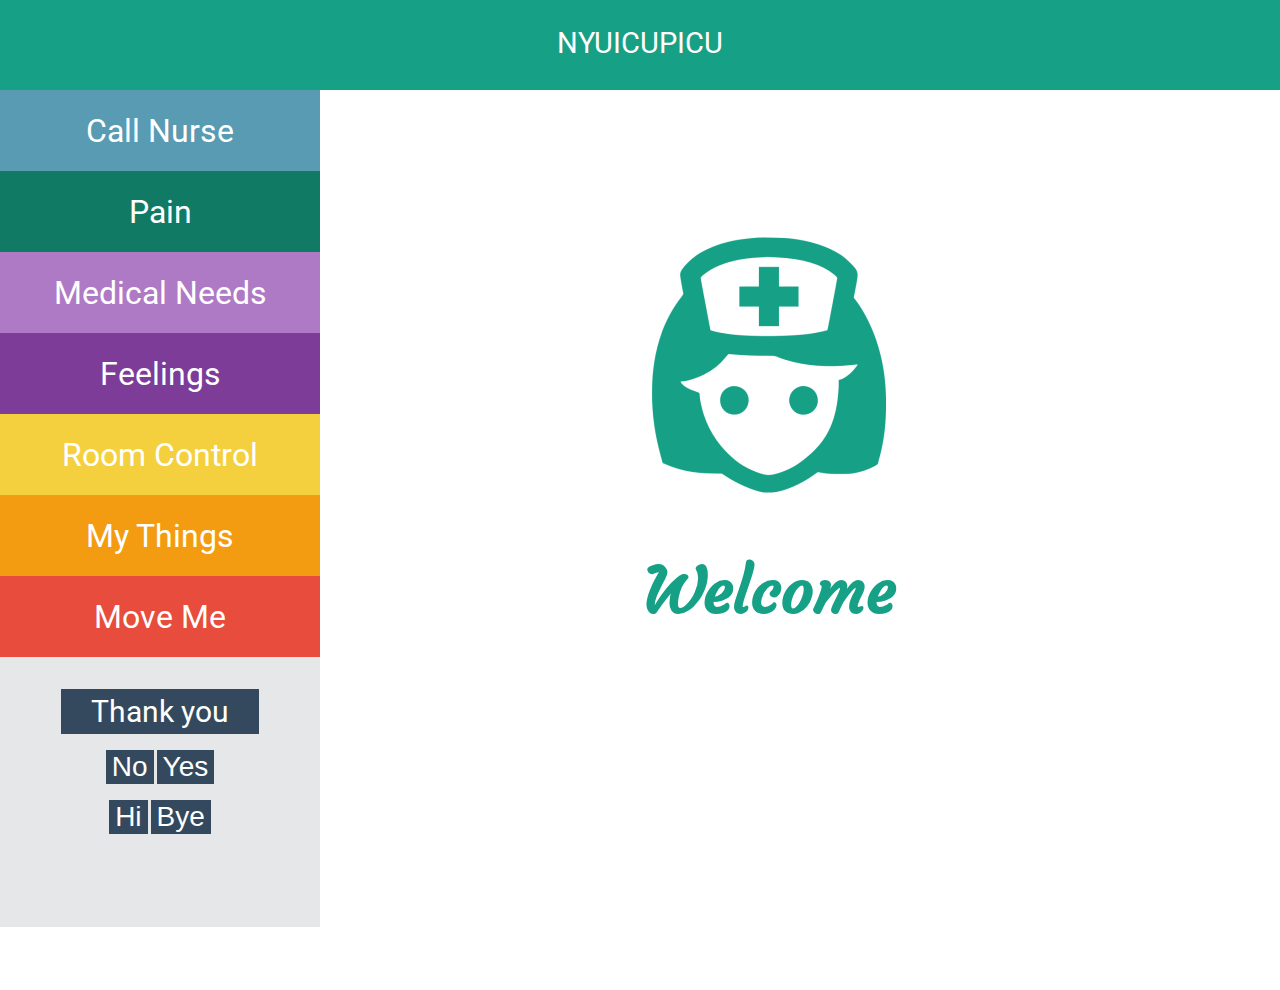
==== www/index.html @ 37440c9d "ICUPICU source code" ====
<!DOCTYPE html>
<!--
    Copyright (c) 2012-2016 Adobe Systems Incorporated. All rights reserved.

    Licensed to the Apache Software Foundation (ASF) under one
    or more contributor license agreements.  See the NOTICE file
    distributed with this work for additional information
    regarding copyright ownership.  The ASF licenses this file
    to you under the Apache License, Version 2.0 (the
    "License"); you may not use this file except in compliance
    with the License.  You may obtain a copy of the License at

    http://www.apache.org/licenses/LICENSE-2.0

    Unless required by applicable law or agreed to in writing,
    software distributed under the License is distributed on an
    "AS IS" BASIS, WITHOUT WARRANTIES OR CONDITIONS OF ANY
     KIND, either express or implied.  See the License for the
    specific language governing permissions and limitations
    under the License.
-->
<html>

<head>

    <link href="https://fonts.googleapis.com/css?family=Roboto" rel="stylesheet">
    <link href="https://fonts.googleapis.com/css?family=Courgette" rel="stylesheet">

    <meta charset="utf-8" />
    <meta name="format-detection" content="telephone=no" />
    <meta name="msapplication-tap-highlight" content="no" />
    <meta name="viewport" content="user-scalable=no, initial-scale=1, maximum-scale=1, minimum-scale=1, width=device-width" />
    <!-- This is a wide open CSP declaration. To lock this down for production, see below. -->
    <meta http-equiv="Content-Security-Policy" content="default-src * 'unsafe-inline'; style-src 'self' 'unsafe-inline'; media-src *" />
    <!-- Good default declaration:
    * gap: is required only on iOS (when using UIWebView) and is needed for JS->native communication
    * https://ssl.gstatic.com is required only on Android and is needed for TalkBack to function properly
    * Disables use of eval() and inline scripts in order to mitigate risk of XSS vulnerabilities. To change this:
        * Enable inline JS: add 'unsafe-inline' to default-src
        * Enable eval(): add 'unsafe-eval' to default-src
    * Create your own at http://cspisawesome.com
    -->
    <!-- <meta http-equiv="Content-Security-Policy" content="default-src 'self' data: gap: 'unsafe-inline' https://ssl.gstatic.com; style-src 'self' 'unsafe-inline'; media-src *" /> -->

    <link rel="stylesheet" type="text/css" href="css/index.css"/>
    <title>The Patient Communicator</title>
</head>

<body>
    <div id = "header">
      <h1 aria-hidden="true"> NYUICUPICU </h1>
    </div>
    <div id = "side_buttons">
      <button type = "button" class = "button" id = "button1" onclick='speak("call nurse")'>Call Nurse</button>
      <button type = "button" class = "button" id = "button2" onclick="location.href = 'pages/pain.html'">Pain</button>
      <button type = "button" class = "button" id = "button3">Medical Needs</button>
      <button type = "button" class = "button" id = "button4">Feelings</button>
      <button type = "button" class = "button" id = "button5">Room Control</button>
      <button type = "button" class = "button" id = "button6">My Things</button>
      <button type = "button" class = "button" id = "button7">Move Me</button>
      <div id = "words">
        <button type="button" id = "thanks_button" onclick='speak("thank you")'> Thank you </button>
        <div class = "greetings">
          <button type="button" class = "small_button" onclick='speak("no")'> No </button>
          <button type="button" class = "small_button" onclick='speak("yes")'> Yes </button>
        </div>
        <div class = "greetings">
          <button type="button" class = "small_button" onclick='speak("hi")'> Hi </button>
          <button type="button" class = "small_button" onclick='speak("bye")'> Bye </button>
        </div>
      </div>
    </div>

    <div id = "page_content">
      <div class="message">
        <img id = "nurse_icon" src="img/nurse.png" alt="nurse" aria-hidden="true">
        <h1 id = "welcome" aria-hidden="true"> Welcome </h1>
      </div>
    </div>

    <script src="https://code.jquery.com/jquery-3.1.1.min.js"   integrity="sha256-hVVnYaiADRTO2PzUGmuLJr8BLUSjGIZsDYGmIJLv2b8="   crossorigin="anonymous"></script>
    <script type="text/javascript" src="js/script.js"></script>
    <script type="text/javascript" src="cordova.js"></script>
    <script type="text/javascript" src="js/index.js"></script>
    <script type="text/javascript">
        app.initialize();
    </script>
</body>

</html>
---- www/css/index.css ----
* {
    -webkit-tap-highlight-color: rgba(0,0,0,0); /* make transparent link selection, adjust last value opacity 0 to 1.0 */
}

body {
    -webkit-touch-callout: none;                /* prevent callout to copy image, etc when tap to hold */
    -webkit-text-size-adjust: none;             /* prevent webkit from resizing text to fit */
    -webkit-user-select: none;                  /* prevent copy paste, to allow, change 'none' to 'text' */
    background-attachment:fixed;
    font-family: 'Roboto', sans-serif;
    font-size:12px;
    height:100%;
    margin:0px;
    padding:0px;
    width:100%;
}

/* Portrait layout (default) */
.app {
    position:absolute;             /* position in the center of the screen */
    left:50%;
    top:50%;
    height:50px;                   /* text area height */
    width:225px;                   /* text area width */
    text-align:center;
    padding:180px 0px 0px 0px;     /* image height is 200px (bottom 20px are overlapped with text) */
    margin:-115px 0px 0px -112px;  /* offset vertical: half of image height and text area height */
                                   /* offset horizontal: half of text area width */
}

/* Landscape layout (with min-width) */
@media screen and (orientation landscape) {
    .app {
        background-position:left center;
        padding:75px 0px 75px 170px;  /* padding-top + padding-bottom + text area = image height */
        margin:-90px 0px 0px -198px;  /* offset vertical: half of image height */
                                      /* offset horizontal: half of image width and text area width */
    }
}

h1 {
    font-size:24px;
    font-weight:normal;
    margin:0px;
    overflow:visible;
    padding:0px;
    text-align:center;
}

.event {
    border-radius:4px;
    -webkit-border-radius:4px;
    color:#FFFFFF;
    font-size:12px;
    margin:0px 30px;
    padding:2px 0px;
}

.event.listening {
    background-color:#333333;
    display:block;
}

.event.received {
    background-color:#4B946A;
    display:none;
}

@keyframes fade {
    from { opacity: 1.0; }
    50% { opacity: 0.4; }
    to { opacity: 1.0; }
}

@-webkit-keyframes fade {
    from { opacity: 1.0; }
    50% { opacity: 0.4; }
    to { opacity: 1.0; }
}

.blink {
    animation:fade 3000ms infinite;
    -webkit-animation:fade 3000ms infinite;
}

#header {
  position: fixed;
  width: 100%;
  height: 10vh;
  background-color:#16A085;
  z-index: 1;
}

#header h1 {
  color: white;
  margin-top: 2%;
  font-size: 1.8rem;
}

#side_buttons {
  z-index:0;
  position: absolute;
  margin-top: 10vh;
  width: 25vw;
  height: 100vh;
}

.button {
  font-family: 'Roboto', sans-serif;
  background-color:#599bb3;
	font-size: 2rem;
	text-decoration:none;
  display: block;
  width: 25vw;
  height: 9vh;
  padding: 0;
  border: none;
  color: white;
}

#button1 {
  background-color:#599bb3;
}
#button2 {
  background-color:#117A65;
}
#button3 {
  background-color: #AF7AC5;
}
#button4 {
  background-color: #7D3C98;
}
#button5 {
  background-color: #F4D03F;
}
#button6 {
  background-color: #F39C12;
}
#button7 {
  background-color: #E74C3C;
}

#words {
  position: absolute;
  background-color: #E5E7E9;
  width: 25vw;
  height: 30vh;
  display: block;
  border: none;
  padding: 0;
}

#thanks_button {
  font-family: 'Roboto', sans-serif;
  display: block;
  text-align: center;
  margin: 0 auto;
  margin-top: 10%;
  position: relative;
  outline: none;
  border: none;
  padding: 5px;
  padding-left: 30px;
  padding-right: 30px;
  font-size: 30px;
  background-color: #34495E;
  color: white;
}

.greetings {
  font-family: 'Roboto', sans-serif;
  margin: 0 auto;
  text-align: center;
  margin-top: 5%;
}
.small_button {
  margin: 0 auto;
  background-color: #34495E;
  color: white;
  border: none;
  font-size: 28px;
}

#page_content {
  position: fixed;
  width: 85vw;
  top: 10vw;
  left:25vh;
  text-align: center;
}

#nurse_icon {
  margin: 0 auto;
  margin-top: 10%;
}

#welcome {

  font-family: 'Courgette', cursive;
  margin: 5%;
  font-size: 4rem;
  font-weight: bold;
  color: #16A085;
}
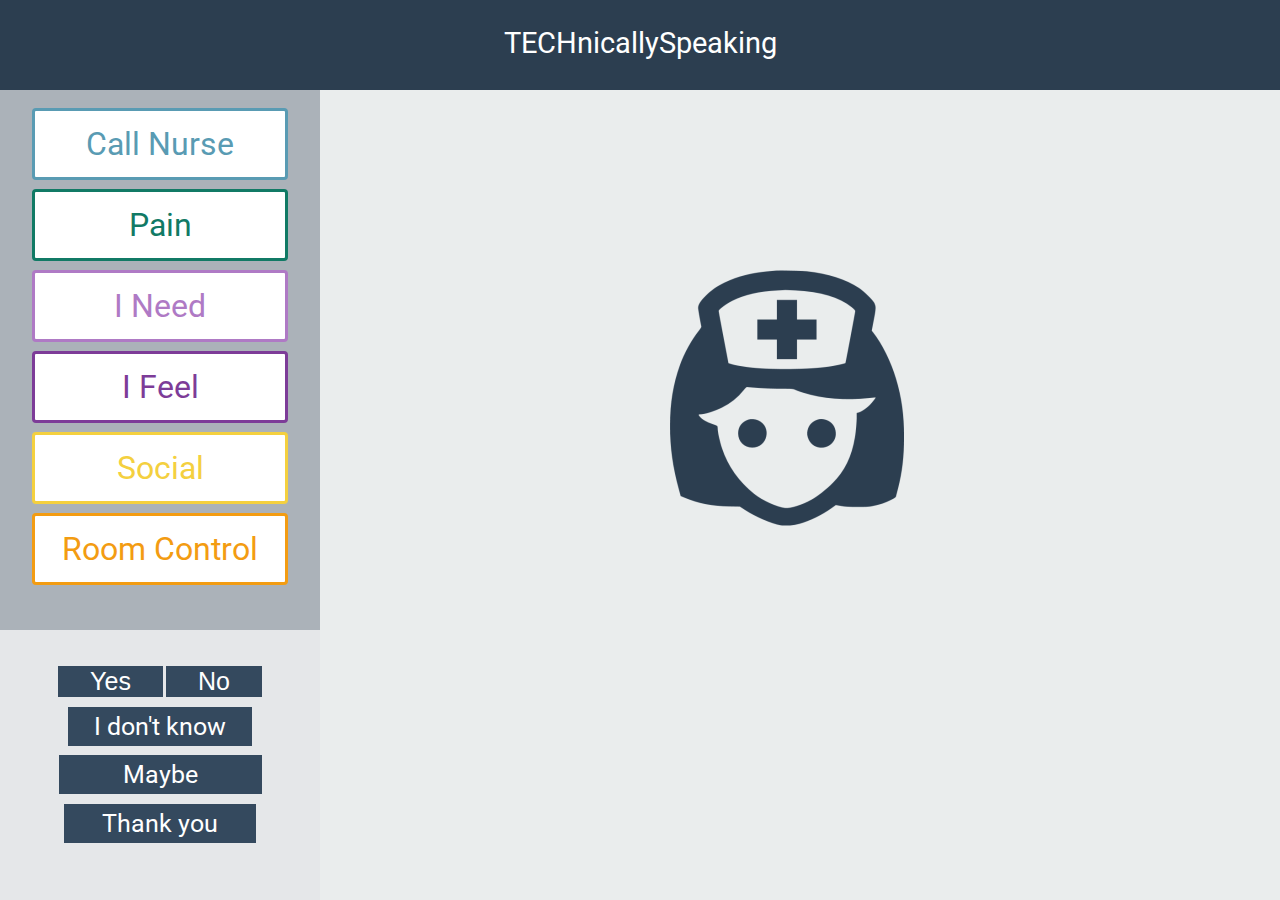
==== commit 0328c678: "updated homepage" ====
--- a/www/index.html
+++ b/www/index.html
@@ -48,33 +48,31 @@
 
 <body>
     <div id = "header">
-      <h1 aria-hidden="true"> NYUICUPICU </h1>
+      <h1 aria-hidden="true"> TECHnicallySpeaking </h1>
     </div>
     <div id = "side_buttons">
-      <button type = "button" class = "button" id = "button1" onclick='speak("call nurse")'>Call Nurse</button>
-      <button type = "button" class = "button" id = "button2" onclick="location.href = 'pages/pain.html'">Pain</button>
-      <button type = "button" class = "button" id = "button3">Medical Needs</button>
-      <button type = "button" class = "button" id = "button4">Feelings</button>
-      <button type = "button" class = "button" id = "button5">Room Control</button>
-      <button type = "button" class = "button" id = "button6">My Things</button>
-      <button type = "button" class = "button" id = "button7">Move Me</button>
+      <div id = "main_background">
+          <button type = "button" class = "button" id = "nurse_button" onclick='speak("call nurse")'>Call Nurse</button>
+          <button type = "button" class = "button" id = "pain_button" onclick="location.href = 'pages/pain.html'">Pain</button>
+          <button type = "button" class = "button" id = "need_button"> I Need </button>
+          <button type = "button" class = "button" id = "feel_button"> I Feel</button>
+          <button type = "button" class = "button" id = "social_button">Social</button>
+          <button type = "button" class = "button" id = "room_button">Room Control</button>
+      </div>
       <div id = "words">
-        <button type="button" id = "thanks_button" onclick='speak("thank you")'> Thank you </button>
         <div class = "greetings">
+          <button type="button" class = "small_button" onclick='speak("yes")'> Yes </button>
           <button type="button" class = "small_button" onclick='speak("no")'> No </button>
-          <button type="button" class = "small_button" onclick='speak("yes")'> Yes </button>
         </div>
-        <div class = "greetings">
-          <button type="button" class = "small_button" onclick='speak("hi")'> Hi </button>
-          <button type="button" class = "small_button" onclick='speak("bye")'> Bye </button>
-        </div>
+        <button type="button" id= "dont" class = "phrase" onclick='speak("I don&quot;t know")'>I don't know</button>
+        <button type="button" id="maybe" class = "phrase" onclick='speak("maybe")'> Maybe </button>
+        <button type="button" class = "phrase" onclick='speak("thank you")'> Thank you </button>
       </div>
     </div>
 
     <div id = "page_content">
       <div class="message">
         <img id = "nurse_icon" src="img/nurse.png" alt="nurse" aria-hidden="true">
-        <h1 id = "welcome" aria-hidden="true"> Welcome </h1>
       </div>
     </div>
 
--- a/www/css/index.css
+++ b/www/css/index.css
@@ -87,7 +87,7 @@
   position: fixed;
   width: 100%;
   height: 10vh;
-  background-color:#16A085;
+  background-color:#2C3E50;
   z-index: 1;
 }
 
@@ -102,42 +102,54 @@
   position: absolute;
   margin-top: 10vh;
   width: 25vw;
-  height: 100vh;
+  height: 90vh;
+}
+
+#main_background {
+  height: 59vh;
+  background-color:#ABB2B9;
+  padding-top: 1vh;
 }
 
 .button {
   font-family: 'Roboto', sans-serif;
-  background-color:#599bb3;
 	font-size: 2rem;
 	text-decoration:none;
   display: block;
-  width: 25vw;
-  height: 9vh;
+  width: 20vw;
+  height: 8vh;
   padding: 0;
-  border: none;
-  color: white;
-}
-
-#button1 {
-  background-color:#599bb3;
-}
-#button2 {
-  background-color:#117A65;
-}
-#button3 {
-  background-color: #AF7AC5;
-}
-#button4 {
-  background-color: #7D3C98;
-}
-#button5 {
-  background-color: #F4D03F;
-}
-#button6 {
-  background-color: #F39C12;
-}
-#button7 {
-  background-color: #E74C3C;
+  background-color:white;
+  margin: 0 auto;
+  border-style: solid;
+  border-width: medium;
+  border-radius: 4px;
+  margin-top: 1vh;
+}
+
+#nurse_button {
+  color: #599bb3;
+  border-color: #599bb3;
+}
+#pain_button{
+  color:#117A65;
+  border-color: #117A65;
+}
+#need_button {
+  color: #AF7AC5;
+  border-color:  #AF7AC5;
+}
+#feel_button {
+  color: #7D3C98;
+  border-color: #7D3C98;
+}
+#social_button {
+  color:#F4D03F;
+  border-color: #F4D03F;
+}
+#room_button {
+  color: #F39C12;
+  border-color: #F39C12;
 }
 
 #words {
@@ -150,55 +162,63 @@
   padding: 0;
 }
 
-#thanks_button {
+.phrase {
   font-family: 'Roboto', sans-serif;
   display: block;
   text-align: center;
   margin: 0 auto;
-  margin-top: 10%;
+  margin-top: 3%;
   position: relative;
   outline: none;
   border: none;
   padding: 5px;
-  padding-left: 30px;
-  padding-right: 30px;
-  font-size: 30px;
+  font-size: 25px;
   background-color: #34495E;
   color: white;
+  padding-right: 3vw;
+  padding-left: 3vw;
+}
+
+#maybe {
+  padding-right: 5vw;
+  padding-left: 5vw;
+}
+
+#dont {
+  padding-right: 2vw;
+  padding-left: 2vw;
 }
 
 .greetings {
   font-family: 'Roboto', sans-serif;
   margin: 0 auto;
   text-align: center;
-  margin-top: 5%;
+  margin-top: 4vh;
 }
 .small_button {
   margin: 0 auto;
   background-color: #34495E;
   color: white;
   border: none;
-  font-size: 28px;
+  font-size: 25px;
+  padding-left: 2.5vw;
+  padding-right: 2.5vw;
 }
 
 #page_content {
-  position: fixed;
+  background-color: #EAEDED;
+  position: absolute;
   width: 85vw;
-  top: 10vw;
-  left:25vh;
+  height: 90vh;
+  top: 10vh;
+  left: 25vw;
+}
+
+.message {
   text-align: center;
-}
-
+  margin: 0 auto;
+}
 #nurse_icon {
-  margin: 0 auto;
-  margin-top: 10%;
-}
-
-#welcome {
-
-  font-family: 'Courgette', cursive;
-  margin: 5%;
-  font-size: 4rem;
-  font-weight: bold;
-  color: #16A085;
-}
+  margin-top: 20vh;
+  margin-right: 12vw;
+}
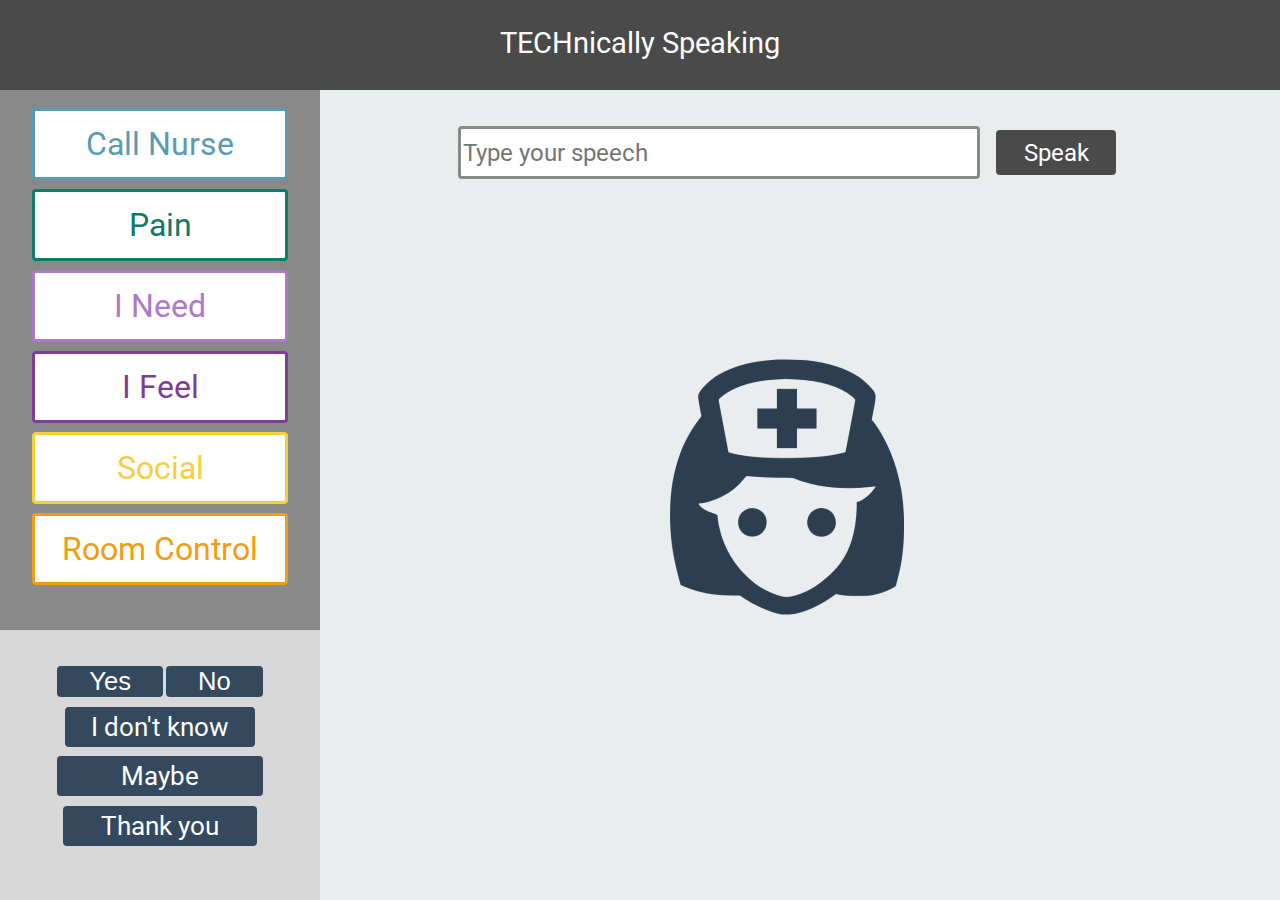
==== commit 6a0634b8: "finished homepage" ====
--- a/www/index.html
+++ b/www/index.html
@@ -1,36 +1,15 @@
 <!DOCTYPE html>
-<!--
-    Copyright (c) 2012-2016 Adobe Systems Incorporated. All rights reserved.
-
-    Licensed to the Apache Software Foundation (ASF) under one
-    or more contributor license agreements.  See the NOTICE file
-    distributed with this work for additional information
-    regarding copyright ownership.  The ASF licenses this file
-    to you under the Apache License, Version 2.0 (the
-    "License"); you may not use this file except in compliance
-    with the License.  You may obtain a copy of the License at
-
-    http://www.apache.org/licenses/LICENSE-2.0
-
-    Unless required by applicable law or agreed to in writing,
-    software distributed under the License is distributed on an
-    "AS IS" BASIS, WITHOUT WARRANTIES OR CONDITIONS OF ANY
-     KIND, either express or implied.  See the License for the
-    specific language governing permissions and limitations
-    under the License.
--->
 <html>
 
 <head>
 
     <link href="https://fonts.googleapis.com/css?family=Roboto" rel="stylesheet">
-    <link href="https://fonts.googleapis.com/css?family=Courgette" rel="stylesheet">
+    <link href="https://fonts.googleapis.com/css?family=PT+Sans+Narrow" rel="stylesheet">
 
     <meta charset="utf-8" />
     <meta name="format-detection" content="telephone=no" />
     <meta name="msapplication-tap-highlight" content="no" />
     <meta name="viewport" content="user-scalable=no, initial-scale=1, maximum-scale=1, minimum-scale=1, width=device-width" />
-    <!-- This is a wide open CSP declaration. To lock this down for production, see below. -->
     <meta http-equiv="Content-Security-Policy" content="default-src * 'unsafe-inline'; style-src 'self' 'unsafe-inline'; media-src *" />
     <!-- Good default declaration:
     * gap: is required only on iOS (when using UIWebView) and is needed for JS->native communication
@@ -48,7 +27,7 @@
 
 <body>
     <div id = "header">
-      <h1 aria-hidden="true"> TECHnicallySpeaking </h1>
+      <h1 aria-hidden="true"> TECHnically Speaking </h1>
     </div>
     <div id = "side_buttons">
       <div id = "main_background">
@@ -70,9 +49,17 @@
       </div>
     </div>
 
-    <div id = "page_content">
-      <div class="message">
+    <div id = "main_page">
+      <div id = "speech">
+        <form class="speech-form">
+            <input type="text" id = "speech_text" placeholder = "Type your speech" value="">
+            <input type="submit" id="speech_submit" value="Speak">
+        </form>
+      </div>
+      <!-- Changes according to the page -->
+      <div class="page_content">
         <img id = "nurse_icon" src="img/nurse.png" alt="nurse" aria-hidden="true">
+        <h2 id = "welcome"></h2>
       </div>
     </div>
 
@@ -83,6 +70,6 @@
     <script type="text/javascript">
         app.initialize();
     </script>
-</body>
+  </body>
 
 </html>
--- a/www/css/index.css
+++ b/www/css/index.css
@@ -85,9 +85,9 @@
 
 #header {
   position: fixed;
-  width: 100%;
+  width: 100vw;
   height: 10vh;
-  background-color:#2C3E50;
+  background-color:#4A4A4A;
   z-index: 1;
 }
 
@@ -107,7 +107,7 @@
 
 #main_background {
   height: 59vh;
-  background-color:#ABB2B9;
+  background-color:#898989;
   padding-top: 1vh;
 }
 
@@ -154,7 +154,7 @@
 
 #words {
   position: absolute;
-  background-color: #E5E7E9;
+  background-color: #D8D8D8;
   width: 25vw;
   height: 30vh;
   display: block;
@@ -172,11 +172,12 @@
   outline: none;
   border: none;
   padding: 5px;
-  font-size: 25px;
+  font-size: 1.6rem;
   background-color: #34495E;
   color: white;
   padding-right: 3vw;
   padding-left: 3vw;
+  border-radius: 4px;
 }
 
 #maybe {
@@ -200,12 +201,13 @@
   background-color: #34495E;
   color: white;
   border: none;
-  font-size: 25px;
+  font-size: 1.6rem;
   padding-left: 2.5vw;
   padding-right: 2.5vw;
-}
-
-#page_content {
+  border-radius: 4px;
+}
+
+#main_page {
   background-color: #EAEDED;
   position: absolute;
   width: 85vw;
@@ -214,11 +216,52 @@
   left: 25vw;
 }
 
-.message {
-  text-align: center;
-  margin: 0 auto;
-}
+.page_content {
+  text-align: center;
+  margin: 0 auto;
+}
+
 #nurse_icon {
   margin-top: 20vh;
   margin-right: 12vw;
 }
+
+#welcome {
+  font-family: 'PT Sans Narrow', sans-serif;
+  font-size: 2rem;
+  margin-right: 12vw;
+  color:#2C3E50;
+}
+
+#speech {
+  margin: 0 auto;
+  text-align: center;
+  margin-right: 12vw;
+  margin-top: 4vh;
+}
+
+#speech_text {
+  font-family: 'Roboto', sans-serif;
+  width: 40vw;
+  height:5vh;
+  font-size: 1.5rem;
+  border-color:#898989;
+  border-width: medium;
+  border-style: solid;
+  border-radius: 4px;
+  text-shadow: none;
+}
+
+#speech_submit {
+  font-family: 'Roboto', sans-serif;
+  height:5vh;
+  padding-left: 2vw;
+  padding-right: 2vw;
+  margin-left: 1vw;
+  color:white;
+  background-color:#4A4A4A;
+  font-size: 1.5rem;
+  border-color: #4A4A4A;
+  border-style: solid;
+  border-radius: 4px;
+}
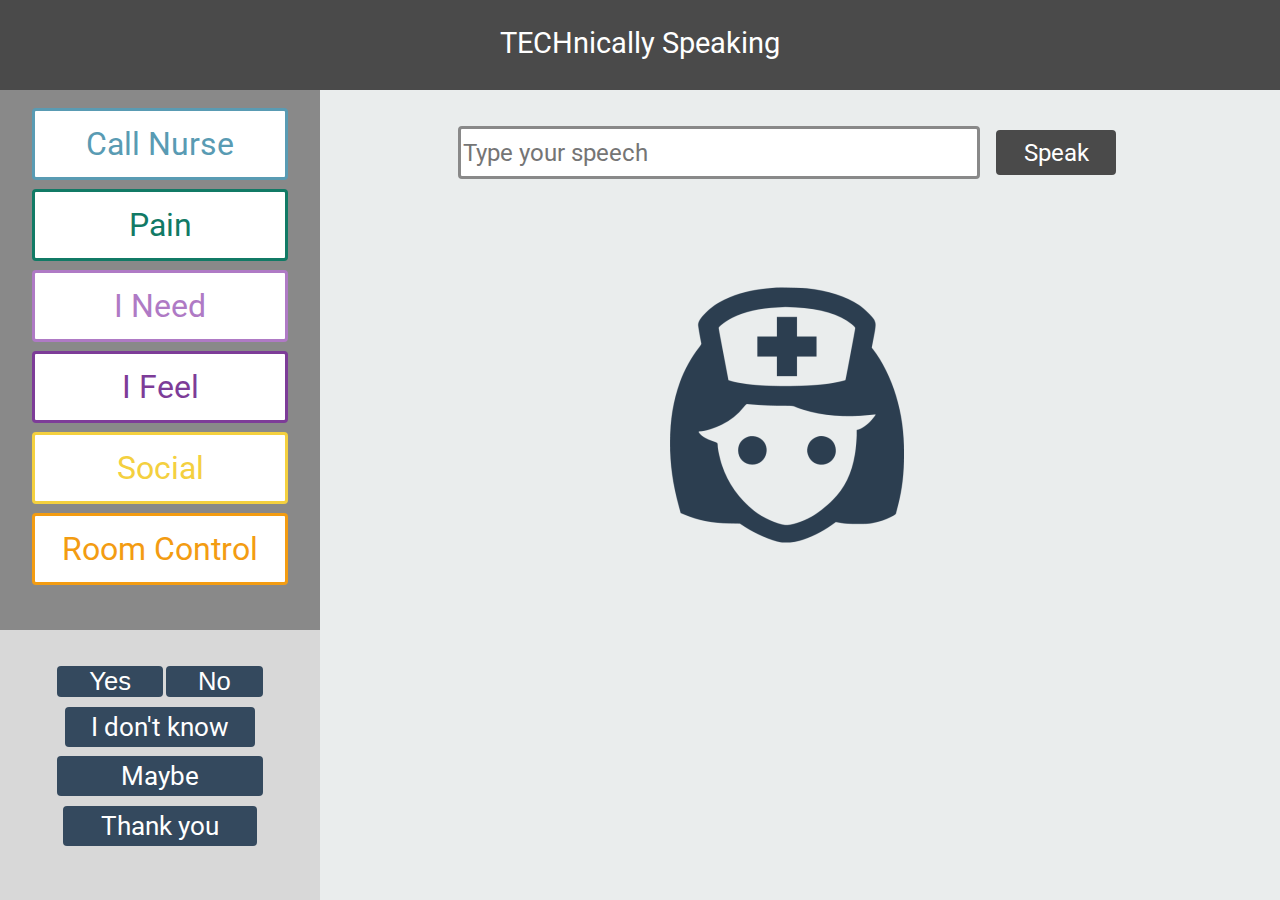
==== commit 0fd0d442: "added loading icons" ====
--- a/www/index.html
+++ b/www/index.html
@@ -31,7 +31,7 @@
     </div>
     <div id = "side_buttons">
       <div id = "main_background">
-          <button type = "button" class = "button" id = "nurse_button" onclick='speak("call nurse")'>Call Nurse</button>
+          <button type = "button" class = "button" id = "nurse_button" onclick='callNurse()'>Call Nurse</button>
           <button type = "button" class = "button" id = "pain_button" onclick="location.href = 'pages/pain.html'">Pain</button>
           <button type = "button" class = "button" id = "need_button"> I Need </button>
           <button type = "button" class = "button" id = "feel_button"> I Feel</button>
@@ -50,6 +50,7 @@
     </div>
 
     <div id = "main_page">
+
       <div id = "speech">
         <form class="speech-form">
             <input type="text" id = "speech_text" placeholder = "Type your speech" value="">
@@ -58,8 +59,20 @@
       </div>
       <!-- Changes according to the page -->
       <div class="page_content">
-        <img id = "nurse_icon" src="img/nurse.png" alt="nurse" aria-hidden="true">
-        <h2 id = "welcome"></h2>
+
+        <div id="content">
+
+          <img id = "nurse_icon" src="img/nurse.png" alt="nurse" aria-hidden="true">
+          <h2 id = "welcome"></h2>
+        </div>
+
+        <div id="call_nurse">
+          <img id="call_nurse_icon" src="../img/callnurse.png" alt="call nurse" aria-hidden="true">
+          <h1> Calling Nurse</h1><br>
+          <div class="circle"></div>
+          <div class="circle"></div>
+          <div class="circle"></div>
+        </div>
       </div>
     </div>
 
--- a/www/css/index.css
+++ b/www/css/index.css
@@ -222,7 +222,7 @@
 }
 
 #nurse_icon {
-  margin-top: 20vh;
+  margin-top: 12vh;
   margin-right: 12vw;
 }
 
@@ -265,3 +265,116 @@
   border-style: solid;
   border-radius: 4px;
 }
+
+#call_nurse {
+  display: none;
+  margin: 0 auto;
+  text-align: center;
+  margin-left: 8vw;
+  background-color: #34495E;
+  width: 60vw;
+  height: 50vh;
+  margin-top: 10vh;
+  border-radius: 5px;
+  color: white;
+}
+
+#call_nurse_icon {
+  margin-top: 8vh;
+  margin-bottom: 4vh;
+}
+
+/* Loading circle */
+.circle {
+  width: 10px;
+  height: 10px;
+  border-radius: 14px;
+  border: 2px solid white;
+  margin: 10px;
+  animation: rotate 2s infinite linear;
+  animation-fill-mode: both;
+  display: inline-block;
+}
+
+.circle:nth-of-type(2) {
+    animation: rotate2 2s infinite linear;
+  animation-fill-mode: both;
+}
+
+.circle:nth-of-type(3) {
+    animation: rotate3 2s infinite linear;
+  animation-fill-mode: both;
+}
+
+@keyframes rotate {
+  0% {
+    transform: scale(0);
+    opacity: 0;
+  }
+  25% {
+    transform: scale(1);
+    opacity: 1;
+  }
+  75% {
+    transform: scale(1);
+    opacity: 1;
+  }
+  85% {
+    transform: scale(1);
+    opacity: 1;
+  }
+  100% {
+    transform: scale(1);
+    opacity: 0;
+  }
+}
+
+@keyframes rotate2 {
+  0% {
+    transform: scale(0);
+    opacity: 0;
+  }
+  25% {
+    transform: scale(0);
+    opacity: 0;
+  }
+  50% {
+    transform: scale(1);
+    opacity: 1;
+  }
+  75% {
+    transform: scale(1);
+    opacity: 1;
+  }
+  85% {
+    transform: scale(1);
+    opacity: 1;
+  }
+  100% {
+    transform: scale(1);
+    opacity: 0;
+  }
+}
+
+@keyframes rotate3 {
+  0% {
+    transform: scale(0);
+    opacity: 0;
+  }
+  50% {
+    transform: scale(0);
+    opacity: 0;
+  }
+  75% {
+    transform: scale(1);
+    opacity: 1;
+  }
+  85% {
+    transform: scale(1);
+    opacity: 1;
+  }
+  100% {
+    transform: scale(1);
+    opacity: 0;
+  }
+}
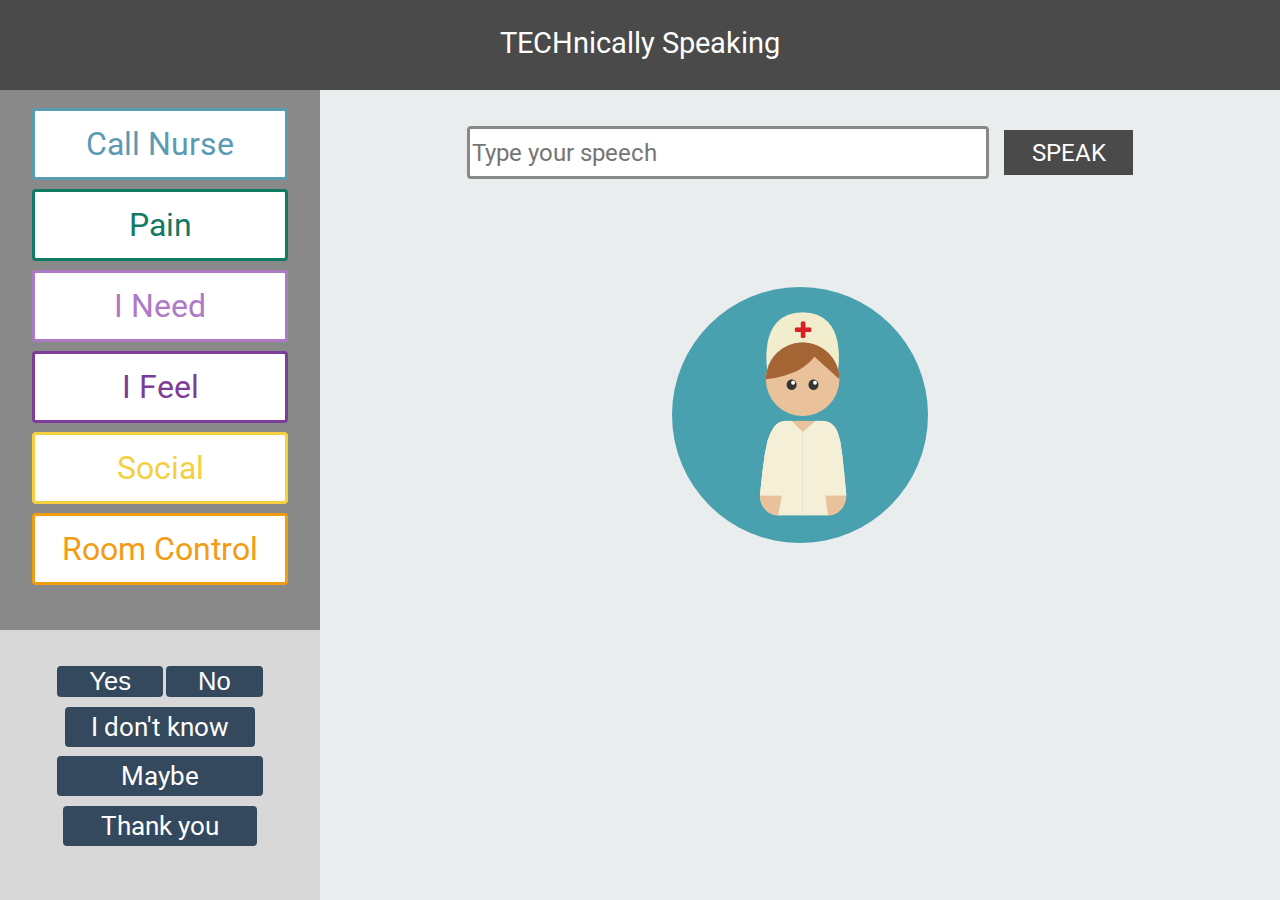
==== commit 57142fc3: "Merge pull request #2 from an1519/websockets" ====
--- a/www/index.html
+++ b/www/index.html
@@ -33,10 +33,10 @@
       <div id = "main_background">
           <button type = "button" class = "button" id = "nurse_button" onclick='callNurse()'>Call Nurse</button>
           <button type = "button" class = "button" id = "pain_button" onclick="location.href = 'pages/pain.html'">Pain</button>
-          <button type = "button" class = "button" id = "need_button"> I Need </button>
-          <button type = "button" class = "button" id = "feel_button"> I Feel</button>
-          <button type = "button" class = "button" id = "social_button">Social</button>
-          <button type = "button" class = "button" id = "room_button">Room Control</button>
+          <button type = "button" class = "button" id = "need_button" onclick="location.href = 'pages/need.html'"> I Need </button>
+          <button type = "button" class = "button" id = "feel_button" onclick="location.href = 'pages/feeling.html'"> I Feel</button>
+          <button type = "button" class = "button" id = "social_button" onclick="location.href = 'pages/social.html'">Social</button>
+          <button type = "button" class = "button" id = "room_button" onclick="location.href = 'pages/control.html'">Room Control</button>
       </div>
       <div id = "words">
         <div class = "greetings">
@@ -50,24 +50,21 @@
     </div>
 
     <div id = "main_page">
-
       <div id = "speech">
         <form class="speech-form">
             <input type="text" id = "speech_text" placeholder = "Type your speech" value="">
-            <input type="submit" id="speech_submit" value="Speak">
+            <input type="submit" id="speech_submit" value="SPEAK">
         </form>
       </div>
       <!-- Changes according to the page -->
       <div class="page_content">
-
         <div id="content">
-
           <img id = "nurse_icon" src="img/nurse.png" alt="nurse" aria-hidden="true">
           <h2 id = "welcome"></h2>
         </div>
 
         <div id="call_nurse">
-          <img id="call_nurse_icon" src="../img/callnurse.png" alt="call nurse" aria-hidden="true">
+          <img id="call_nurse_icon" src="img/callnurse.png" alt="call nurse" aria-hidden="true">
           <h1> Calling Nurse</h1><br>
           <div class="circle"></div>
           <div class="circle"></div>
@@ -75,7 +72,6 @@
         </div>
       </div>
     </div>
-
     <script src="https://code.jquery.com/jquery-3.1.1.min.js"   integrity="sha256-hVVnYaiADRTO2PzUGmuLJr8BLUSjGIZsDYGmIJLv2b8="   crossorigin="anonymous"></script>
     <script type="text/javascript" src="js/script.js"></script>
     <script type="text/javascript" src="cordova.js"></script>
--- a/www/css/index.css
+++ b/www/css/index.css
@@ -210,7 +210,7 @@
 #main_page {
   background-color: #EAEDED;
   position: absolute;
-  width: 85vw;
+  width: 75vw;
   height: 90vh;
   top: 10vh;
   left: 25vw;
@@ -223,20 +223,17 @@
 
 #nurse_icon {
   margin-top: 12vh;
-  margin-right: 12vw;
 }
 
 #welcome {
   font-family: 'PT Sans Narrow', sans-serif;
   font-size: 2rem;
-  margin-right: 12vw;
   color:#2C3E50;
 }
 
 #speech {
   margin: 0 auto;
   text-align: center;
-  margin-right: 12vw;
   margin-top: 4vh;
 }
 
@@ -250,20 +247,6 @@
   border-style: solid;
   border-radius: 4px;
   text-shadow: none;
-}
-
-#speech_submit {
-  font-family: 'Roboto', sans-serif;
-  height:5vh;
-  padding-left: 2vw;
-  padding-right: 2vw;
-  margin-left: 1vw;
-  color:white;
-  background-color:#4A4A4A;
-  font-size: 1.5rem;
-  border-color: #4A4A4A;
-  border-style: solid;
-  border-radius: 4px;
 }
 
 #call_nurse {
@@ -378,3 +361,17 @@
     opacity: 0;
   }
 }
+
+#speech_submit {
+  font-family: 'Roboto', sans-serif;
+  height:5vh;
+  padding-left: 2vw;
+  padding-right: 2vw;
+  margin-left: 1vw;
+  color:white;
+  background-color:#4A4A4A;
+  font-size: 1.5rem;
+  border-color: #4A4A4A;
+  border-style: solid;
+  border-radius: 0px;
+}
